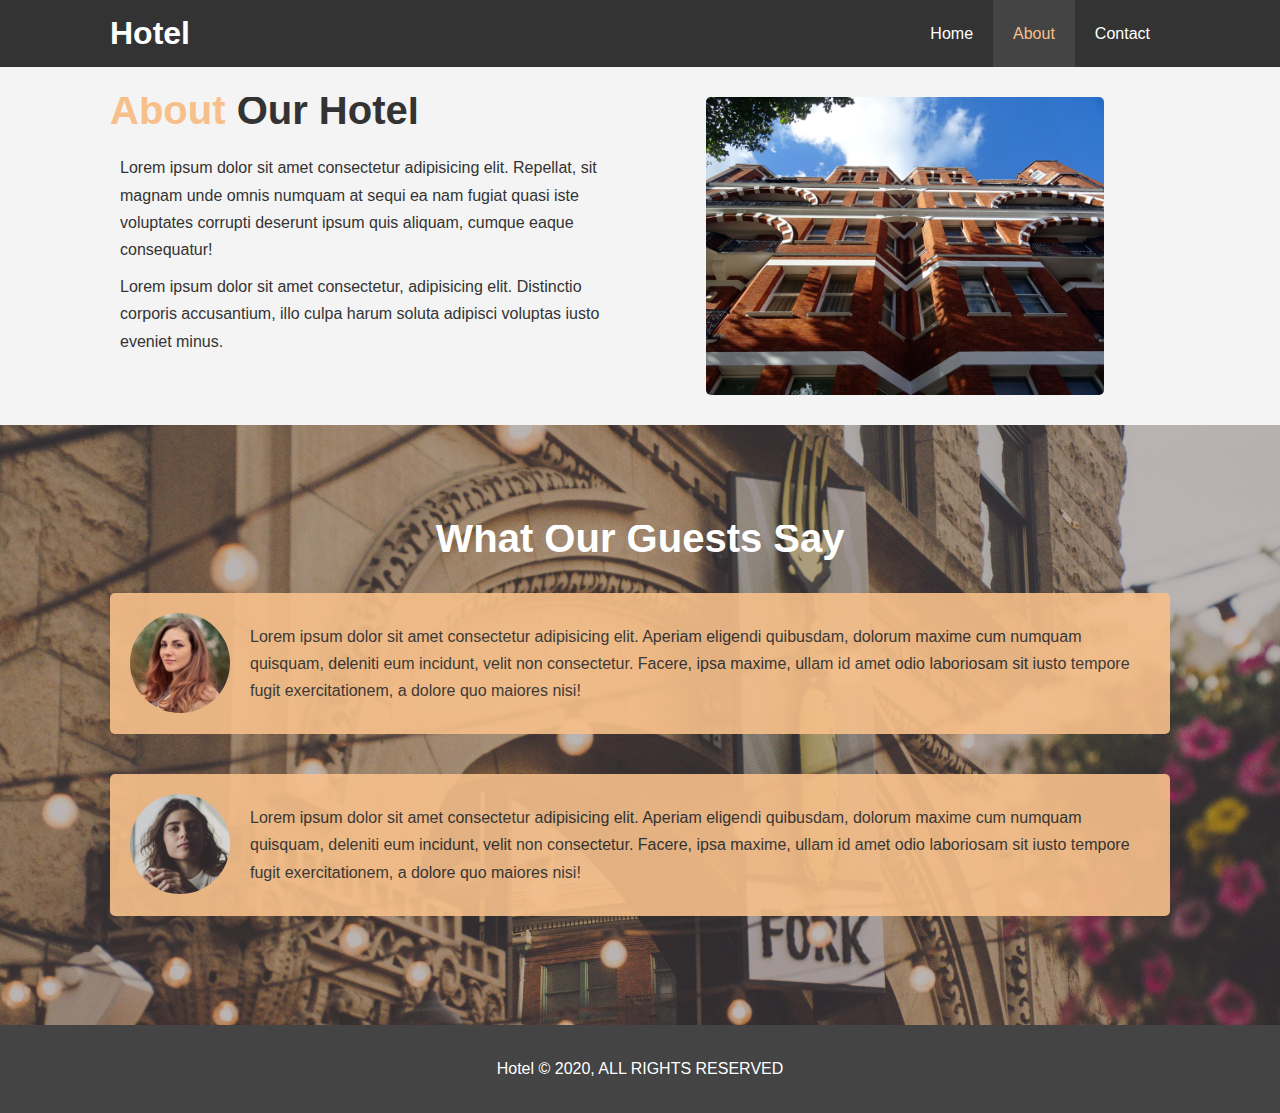
==== about.html @ 6225d863 "added about page" ====
<!DOCTYPE html>
<html lang="en">
<head>
    <meta charset="UTF-8">
    <meta name="viewport" content="width=device-width, initial-scale=1.0">
    <meta name="description" content="Welcome to the most extraordinary hotel in Milton">
    <meta name="keywords" content="hotel,south africa hotel,western cape hotel">
    <title>Hotel Project | About</title>
    <link rel="stylesheet" href="./css/style.css">
</head>
<body>
    <header>
        <nav id="navbar">
            <div class="container">
                <h1 class="logo"><a href="index.html">Hotel</a></h1>
                <ul>
                    <li><a href="index.html">Home</a></li>
                    <li><a class="current" href="about.html">About</a></li>
                    <li><a href="contact.html">Contact</a></li>
                </ul>
            </div>
        </nav>
    </header>

    <section id="about-info" class="bg-light py-3">
      <div class="container">
        <div class="info-left">
          <h1 class="l-heading"><span class="text-primary">About </span>Our Hotel</h1>
          <p>Lorem ipsum dolor sit amet consectetur adipisicing elit. Repellat, sit magnam unde omnis numquam at sequi ea nam fugiat quasi iste voluptates corrupti deserunt ipsum quis aliquam, cumque eaque consequatur!</p>
          <p>Lorem ipsum dolor sit amet consectetur, adipisicing elit. Distinctio corporis accusantium, illo culpa harum soluta adipisci voluptas iusto eveniet minus.</p>
        </div>
        <div class="info-right">
          <img src="./img/photo-2.jpg" alt="hotel">
        </div>
      </div>
    </section>

    <div class="clr"></div>    

    <section id="testimonials" class="py-3">
      <div class="container">
        <h2 class="l-heading">What Our Guests Say</h2>
        <div class="testimonial bg-primary">
          <img src="./img/person-1.jpg" alt="Samantha">
          <p>Lorem ipsum dolor sit amet consectetur adipisicing elit. Aperiam eligendi quibusdam, dolorum maxime cum numquam quisquam, deleniti eum incidunt, velit non consectetur. Facere, ipsa maxime, ullam id amet odio laboriosam sit iusto tempore fugit exercitationem, a dolore quo maiores nisi!</p>
        </div>

        <div class="testimonial bg-primary">
          <img src="./img/person-2.jpg" alt="Kim">
          <p>Lorem ipsum dolor sit amet consectetur adipisicing elit. Aperiam eligendi quibusdam, dolorum maxime cum numquam quisquam, deleniti eum incidunt, velit non consectetur. Facere, ipsa maxime, ullam id amet odio laboriosam sit iusto tempore fugit exercitationem, a dolore quo maiores nisi!</p>
        </div>
      </div>
    </section>

    <footer id="main-footer">
        <p>Hotel &copy; 2020, ALL RIGHTS RESERVED</p>
    </footer>

</body>
</html>
---- css/style.css ----
* {
    margin: 0;
    padding: 0;
    box-sizing: border-box;
}

html, body {
    font-family: 'Segoe UI', Tahoma, Geneva, Verdana, sans-serif;
    line-height: 1.7em;
}

a {
    color: #333;
    text-decoration: none;
}

h1, h2, h3 {
    padding-bottom: 20px;
}

p {
    margin: 10px;
}

/* Utility Classes */
.container {
    margin: auto;
    max-width: 1100px;
    overflow: auto;
    padding: 0 20px;
}

.text-primary {
    color: #f7c08a;
}

.lead {
    font-size: 20px;
}

.btn {
    display: inline-block;
    font-size: 18px;
    color: #fff;
    background: #333;
    padding: 13px 20px;
    border: none;
    cursor: pointer;
}

.btn:hover {
    background: #f7c08a;
    color: #333;
}

.btn-light {
    background: #f4f4f4;
    color: #333;
}

.bg-dark {
    background: #333;
    color: #fff;
}

.bg-light {
    background: #f4f4f4;
    color: #333;
}

.bg-primary {
    background: #f7c08a;
    color: #333;
}

.clr {
    clear: both;
}

.l-heading {
    font-size: 40px;
}

/* Padding */
.py-1 { padding: 10px 0; }
.py-2 { padding: 20px 0; }
.py-3 { padding: 30px 0; }

/* Navbar */
#navbar {
    background: #333;
    color: #fff;
    overflow: auto;
}

#navbar a {
    color: #fff;
}

#navbar h1 {
    float: left;
    padding-top: 20px;
}

#navbar ul {
    list-style: none;
    float: right;
}

#navbar ul li {
    float: left;
}

#navbar ul li a {
    display: block;
    padding: 20px;
    text-align: center;
}

#navbar ul li a:hover, 
#navbar ul li a.current {
  background: #444;
  color: #f7c08a;
}

/* Showcase */
#showcase {
    background: url(../img/showcase.jpg) no-repeat center center/cover;
    height: 600px;
}

#showcase .showcase-content {
    color: #fff;
    text-align: center;
    padding-top: 170px;
}

#showcase .showcase-content h1 {
    font-size: 60px;
    line-height: 1.2em;
}

#showcase .showcase-content p {
    padding-bottom: 20px;
    line-height: 1.7em;
}

/* Home Info */
#home-info {
    height: 400px;
}

#home-info .info-img {
    float: left;
    width: 50%;
    background: url('../img/photo-1.jpg') no-repeat;
    min-height: 100%;
}

#home-info .info-content {
    float: right;
    width: 50%;
    height: 100%;
    text-align: center;
    padding: 50px 30px;
    overflow: hidden;
}

#home-info .info-content p {
    padding-bottom: 30px;
}

/* Features */
.box {
    float: left;
    width: 33.3%;
    padding: 50px;
    text-align: center;
}

.box i {
    margin-bottom: 10px;
}

/* About Info */
#about-info .info-right {
    float: right;
    width: 50%;
    min-height: 100%;
}

#about-info .info-right img {
    display: block;
    margin: auto;
    width: 75%;
    border-radius: 5px;
}

#about-info .info-left {
    float: left;
    width: 50%;
    min-height: 100%;
}

/* Testimonials */
#testimonials {
    height: 600px;
    background: url('../img/test-bg.jpg') no-repeat center center/cover;
    padding-top: 100px;
}

#testimonials h2 {
    color: #fff;
    text-align: center;
    padding-bottom: 40px;
}

#testimonials .testimonial {
    padding: 20px;
    margin-bottom: 40px;
    border-radius: 5px;
    opacity: 0.9;
}

#testimonials .testimonial img {
    width: 100px;
    float: left;
    margin-right: 20px;
    border-radius: 50%;
}

/* Footer */
#main-footer {
    text-align: center;
    background: #444;
    color: #fff;
    padding: 20px;
}
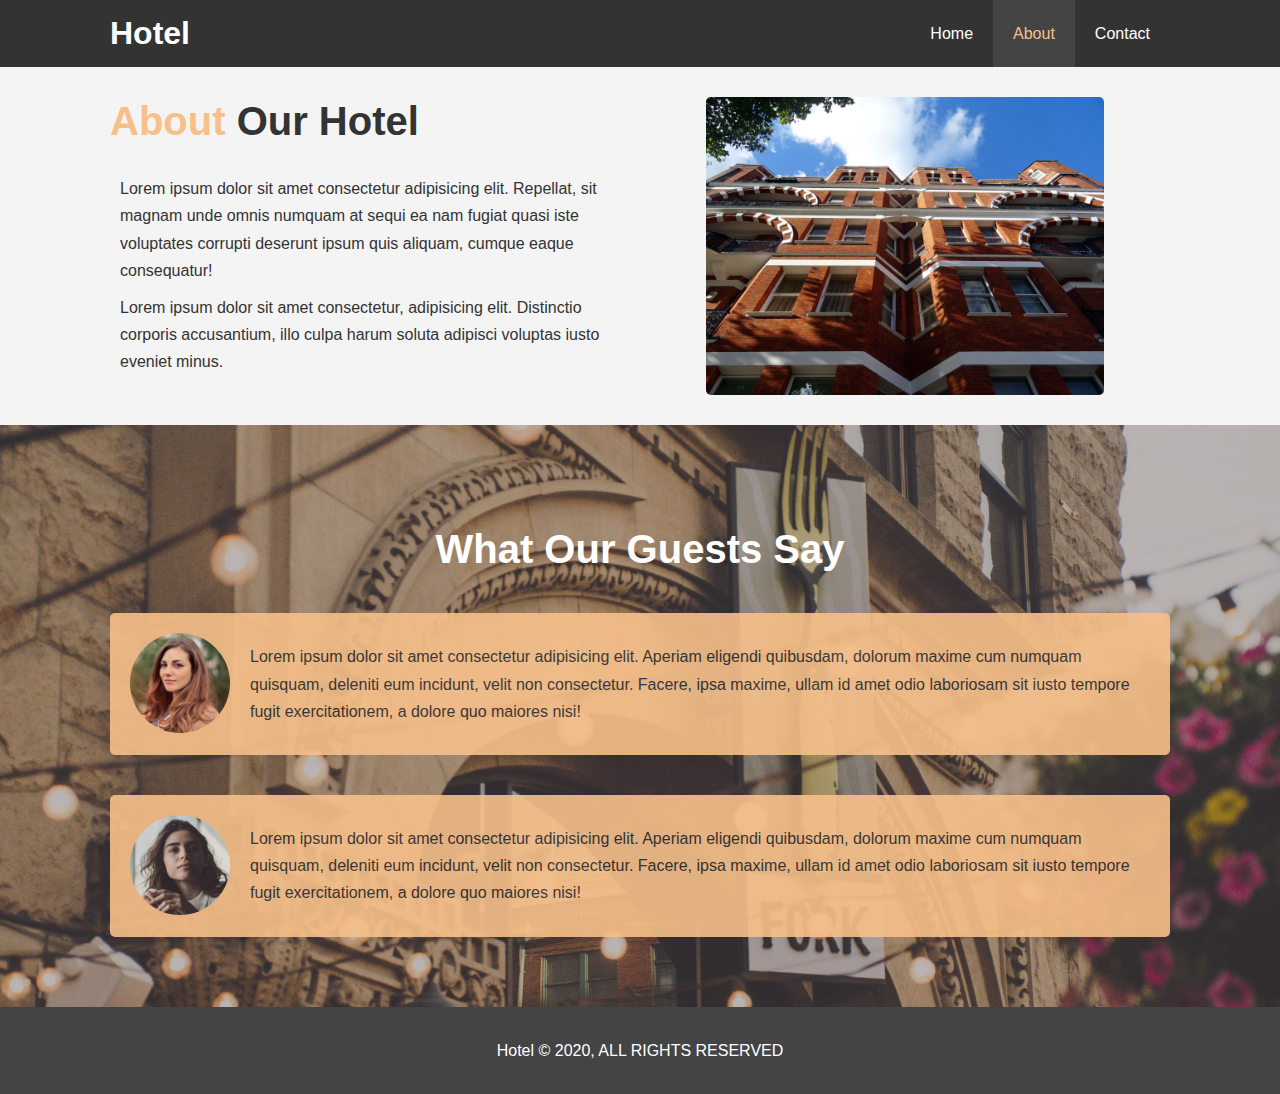
==== commit 1ceacfcb: "added responsiveness" ====
--- a/about.html
+++ b/about.html
@@ -7,6 +7,7 @@
     <meta name="keywords" content="hotel,south africa hotel,western cape hotel">
     <title>Hotel Project | About</title>
     <link rel="stylesheet" href="./css/style.css">
+    <link rel="stylesheet" media="screen and (max-width: 768px)" href="./css/mobile.css">
 </head>
 <body>
     <header>
--- a/css/style.css
+++ b/css/style.css
@@ -79,6 +79,7 @@
 
 .l-heading {
     font-size: 40px;
+    line-height: 1.2;
 }
 
 /* Padding */
@@ -97,7 +98,7 @@
     color: #fff;
 }
 
-#navbar h1 {
+#navbar .logo {
     float: left;
     padding-top: 20px;
 }
@@ -147,7 +148,7 @@
 
 /* Home Info */
 #home-info {
-    height: 400px;
+    height: 450px;
 }
 
 #home-info .info-img {
@@ -204,7 +205,7 @@
 
 /* Testimonials */
 #testimonials {
-    height: 600px;
+    height: 100% ;
     background: url('../img/test-bg.jpg') no-repeat center center/cover;
     padding-top: 100px;
 }
@@ -229,6 +230,33 @@
     border-radius: 50%;
 }
 
+/* Contact Form */
+#contact-form .form-group {
+    margin-bottom: 20px;
+}
+
+#contact-form label {
+    display: block;
+    margin-bottom: 5px;
+}
+
+#contact-form input, 
+#contact-form textarea {
+    width: 100%;
+    padding: 10px;
+    border: 1px #ddd solid;
+}
+
+#contact-form textarea {
+    height: 200px;
+}
+
+#contact-form input:focus, 
+#contact-form textarea:focus {
+    outline: none;
+    border-color: #f7c08a;
+}
+
 /* Footer */
 #main-footer {
     text-align: center;
--- a/css/mobile.css
+++ b/css/mobile.css
@@ -0,0 +1,59 @@
+#navbar .logo {
+  float: none;
+  text-align: center;
+}
+
+#navbar ul,
+#navbar ul li {
+  float: none;
+}
+
+#navbar ul li a {
+  padding: 5px;
+  border-bottom: #444 dotted 1px;
+}
+
+/* Showcase */
+
+#showcase {
+  height: 100%;
+}
+
+#showcase .showcase-content {
+  padding-top: 70px;
+  padding-bottom: 30px;
+}
+
+#home-info .info-img {
+  display: none;
+}
+
+#home-info .info-content {
+  float: none;
+  width: 100%;
+}
+
+/* Boxes */
+.box {
+  float: none;
+  width: 100%;
+}
+
+#about-info .info-right,
+#about-info .info-left {
+  float: none;
+  width: 100%;
+}
+
+#about-info .info-right {
+  margin-top: 30px;
+}
+
+.l-heading {
+  text-align: center;
+}
+
+/* Contact */
+#contact-info .box {
+  border-bottom: #444 dotted 1px;
+}